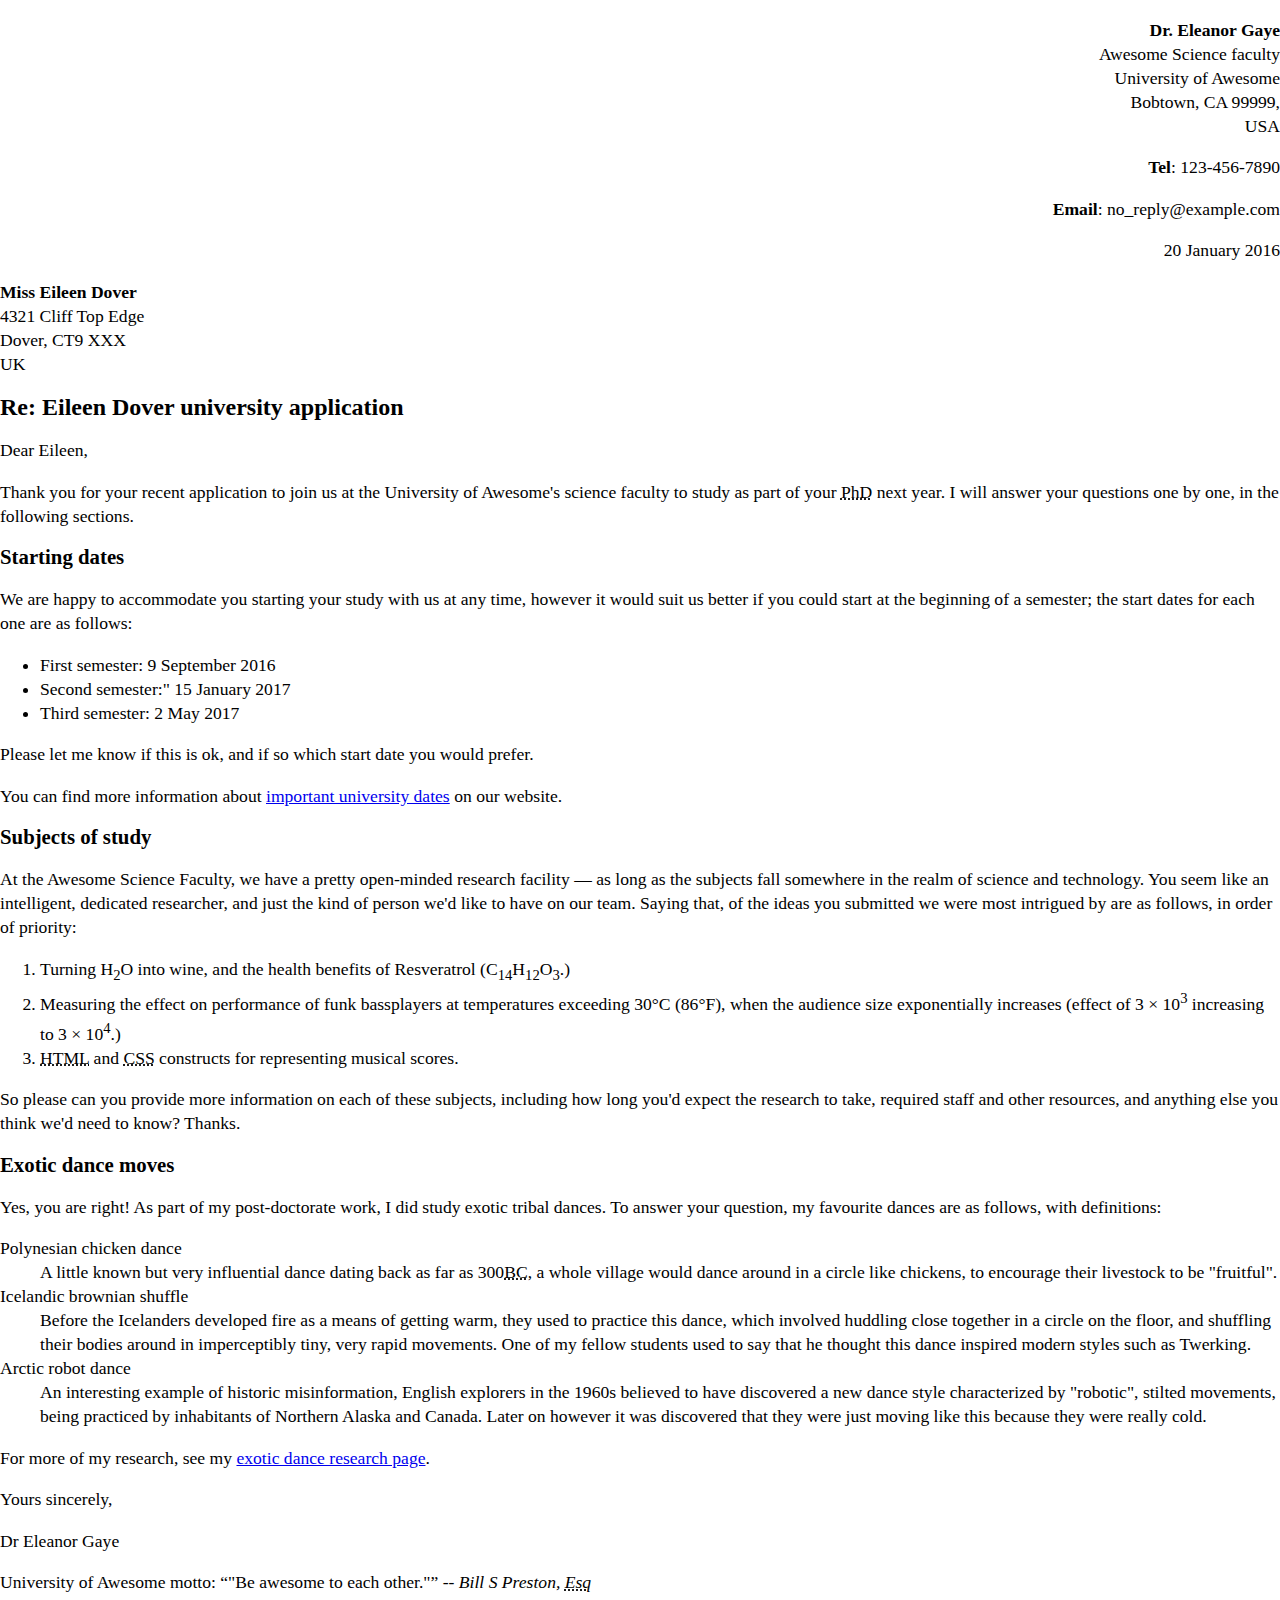
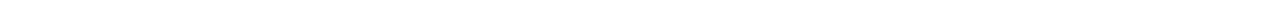
==== letter-markup/index.html @ f97753e5 "created letter markup" ====
<!DOCTYPE html>
<html lang="en">
    <head>
        <meta charset="utf-8">
        <meta name="viewport" content="width=device-widht, initial-scale=1.0">
        <meta name="author" content="Mitchell Cannniff">
        <title>Awsome science application correspondance</title>
        <style>
            html {
                font-size:16px;
            }
            body {max-width: 800-x;
                margin: 0 auto;
            }
            .sender-column {
                text-align: right;
            }
            h1 {
                font-size: 1.5rem;
            }
            h2 {
                font-size: 1.3rem;
            }
            p,ul,ol,dl,address {
                font-size: 1.1rem;
            }
            p,li,dd,dt,address {
                line-height: 1.5rem;
            }
            address {
                font-style: normal;
                margin: 1rem 0;
            }
        </style>
    </head>
    <body>
        <address class="sender-column">  
            <p>
                <strong>Dr. Eleanor Gaye</strong><br>
                Awesome Science faculty<br>
                University of Awesome<br>
                Bobtown, CA 99999,<br>
                USA
            </p>
           <p> <strong>Tel</strong>: 123-456-7890<br></p>
            <p><strong>Email</strong>: no_reply@example.com<br></p>
        </address>
            <p class="sender-column"><time datetime="2016-01-20"></time>20 January 2016</p>
        
<address>
    <p>
        <strong>Miss Eileen Dover</strong><br>
        4321 Cliff Top Edge<br>
        Dover, CT9 XXX<br>
        UK
    </p>
</address>


<h1>Re: Eileen Dover university application</h1>


   <p> Dear Eileen,</p>
 <p>   
    Thank you for your recent application to join us at the University of Awesome's science faculty to study as part of your <abbr title="Philosophy Doctorate">PhD</abbr> next year. I will answer your questions one by one, in the following sections.</p>

<h2>Starting dates</h2>

<p>We are happy to accommodate you starting your study with us at any time, however it would suit us better if you could start at the beginning of a semester; the start dates for each one are as follows:</p>

<ul>
    <li>First semester:<time datetime="2016-09-09"> 9 September 2016</time></li>
    <li>Second semester:<time datetime="2017-01-15">" 15 January 2017</time></li>
    <li>Third semester:<time datetime="2017-05-02"> 2 May 2017</time></li>
</ul>


<p>Please let me know if this is ok, and if so which start date you would prefer.</p>

<p>You can find more information about <a href="http://example.com" title="Academic Schedule">important university dates</a> on our website.</p>


<h2>Subjects of study</h2>

<p>At the Awesome Science Faculty, we have a pretty open-minded research facility — as long as the subjects fall somewhere in the realm of science and technology. You seem like an intelligent, dedicated researcher, and just the kind of person we'd like to have on our team. Saying that, of the ideas you submitted we were most intrigued by are as follows, in order of priority:</p>

<ol>
    <li>Turning H<sub>2</sub>O into wine, and the health benefits of Resveratrol (C<sub>14</sub>H<sub>12</sub>O<sub>3</sub>.)</li>
    <li>Measuring the effect on performance of funk bassplayers at temperatures exceeding 30°C (86°F), when the audience size exponentially increases (effect of 3 × 10<sup>3</sup> increasing to 3 × 10<sup>4</sup>.)</li>
    <li><abbr title="Hypertext Markup Language">HTML</abbr> and <abbr title="Cascading Style Sheets">CSS</abbr> constructs for representing musical scores.</li>
</ol>

<p>So please can you provide more information on each of these subjects, including how long you'd expect the research to take, required staff and other resources, and anything else you think we'd need to know? Thanks.</p>


<h2>Exotic dance moves</h2>

<p>Yes, you are right! As part of my post-doctorate work, I did study exotic tribal dances. To answer your question, my favourite dances are as follows, with definitions:</p>

<dl>
    <dt>Polynesian chicken dance</dt>
    <dd>
    A little known but very influential dance dating back as far as 300<abbr title="Before Current/Before Christ">BC</abbr>, a whole village would dance around in a circle like chickens, to encourage their livestock to be "fruitful".</dd>
    <dt>Icelandic brownian shuffle</dt>
    <dd>Before the Icelanders developed fire as a means of getting warm, they used to practice this dance, which involved huddling close together in a circle on the floor, and shuffling their bodies around in imperceptibly tiny, very rapid movements. One of my fellow students used to say that he thought this dance inspired modern styles such as Twerking.</dd>
    <dt>Arctic robot dance</dt>
    <dd>An interesting example of historic misinformation, English explorers in the 1960s believed to have discovered a new dance style characterized by "robotic", stilted movements, being practiced by inhabitants of Northern Alaska and Canada. Later on however it was discovered that they were just moving like this because they were really cold.</dd>
</dl>

<p>For more of my research, see my <a href="http://example.com" title="research page">exotic dance research page</a>.</p>

<p>Yours sincerely,</p>
<p>Dr Eleanor Gaye</p>

<p>University of Awesome motto: <q>"Be awesome to each other."</q> -- <cite>Bill S Preston, <abbr title="Esquire">Esq</abbr></cite></p>
    </body>
</html>
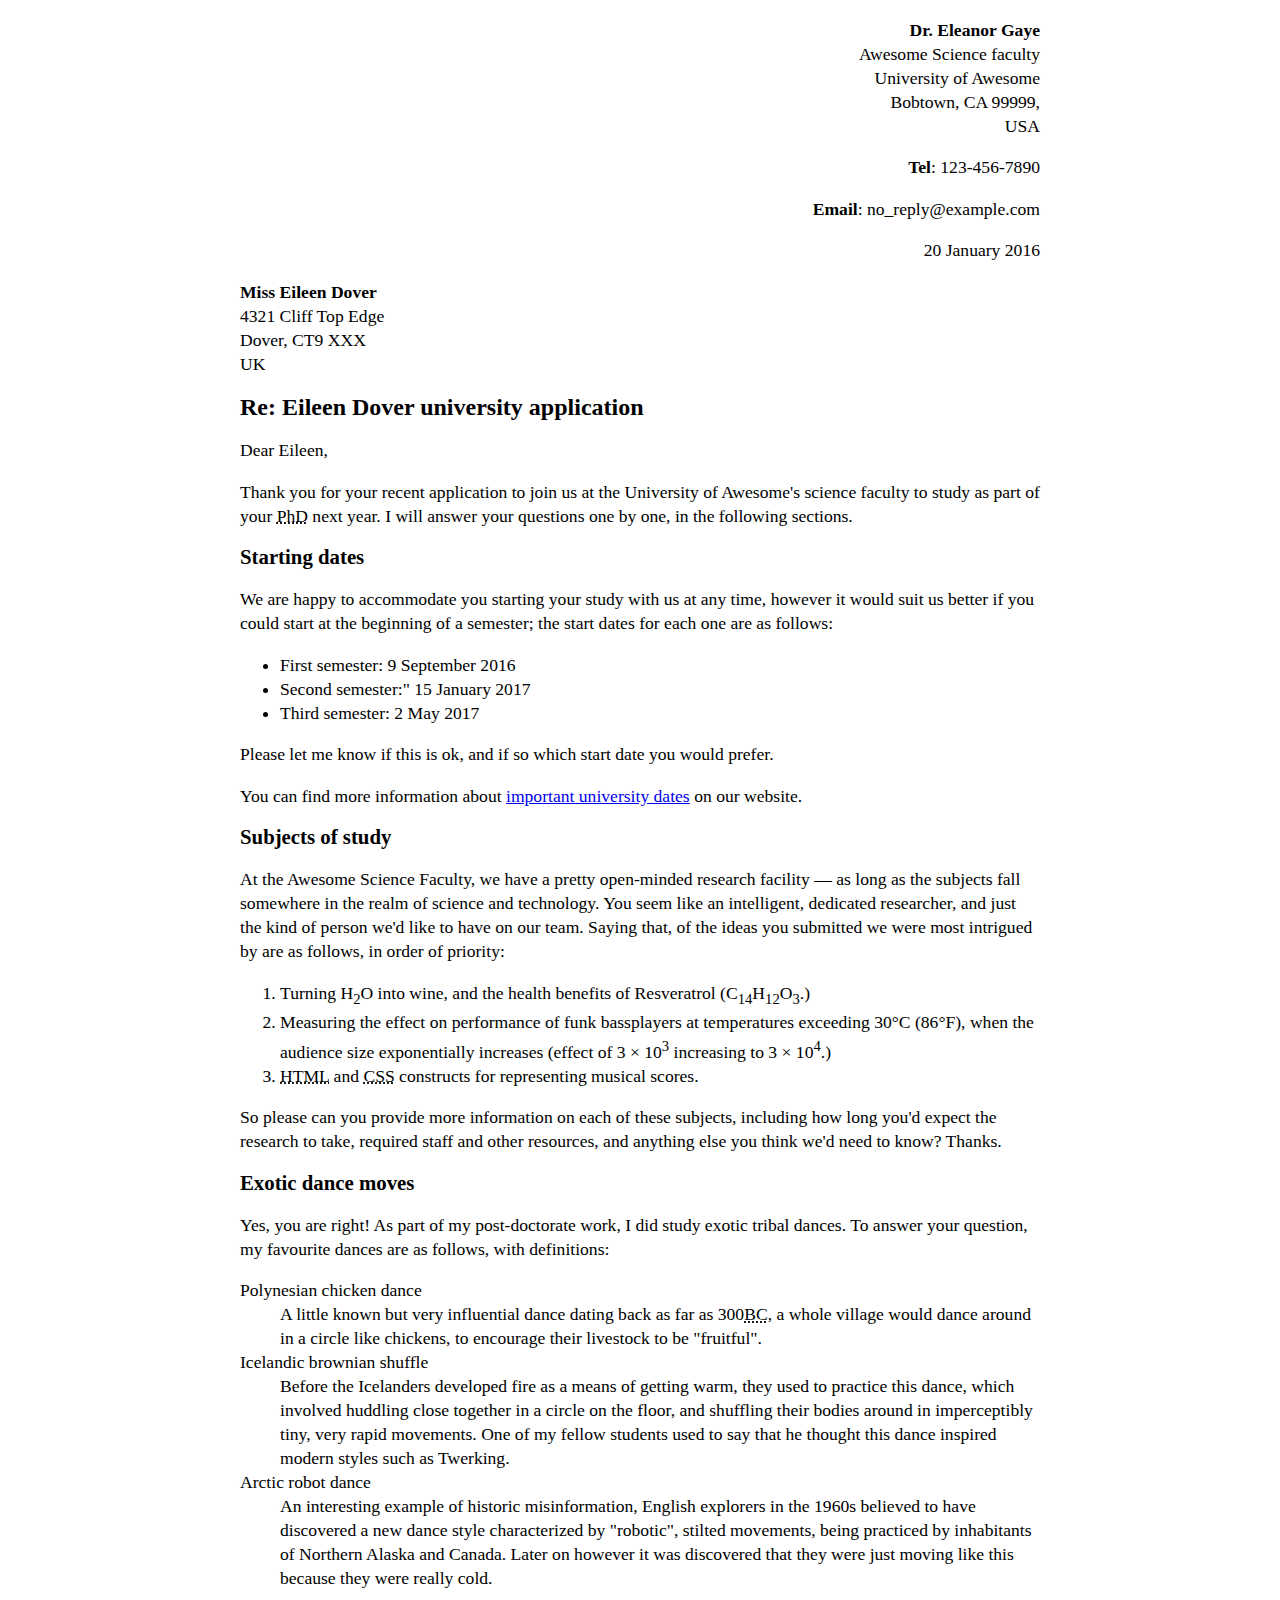
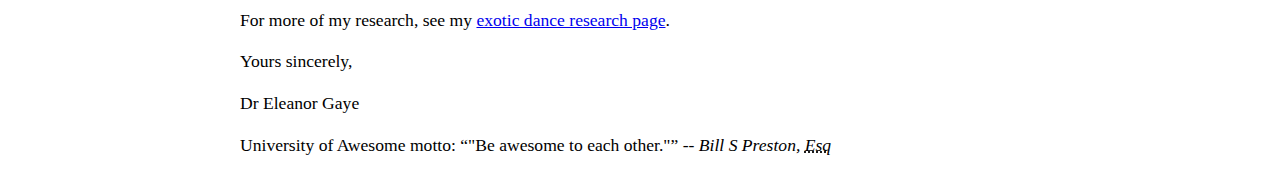
==== commit 16b83f4b: "Update index.html" ====
--- a/letter-markup/index.html
+++ b/letter-markup/index.html
@@ -9,7 +9,7 @@
             html {
                 font-size:16px;
             }
-            body {max-width: 800-x;
+            body {max-width: 800px;
                 margin: 0 auto;
             }
             .sender-column {
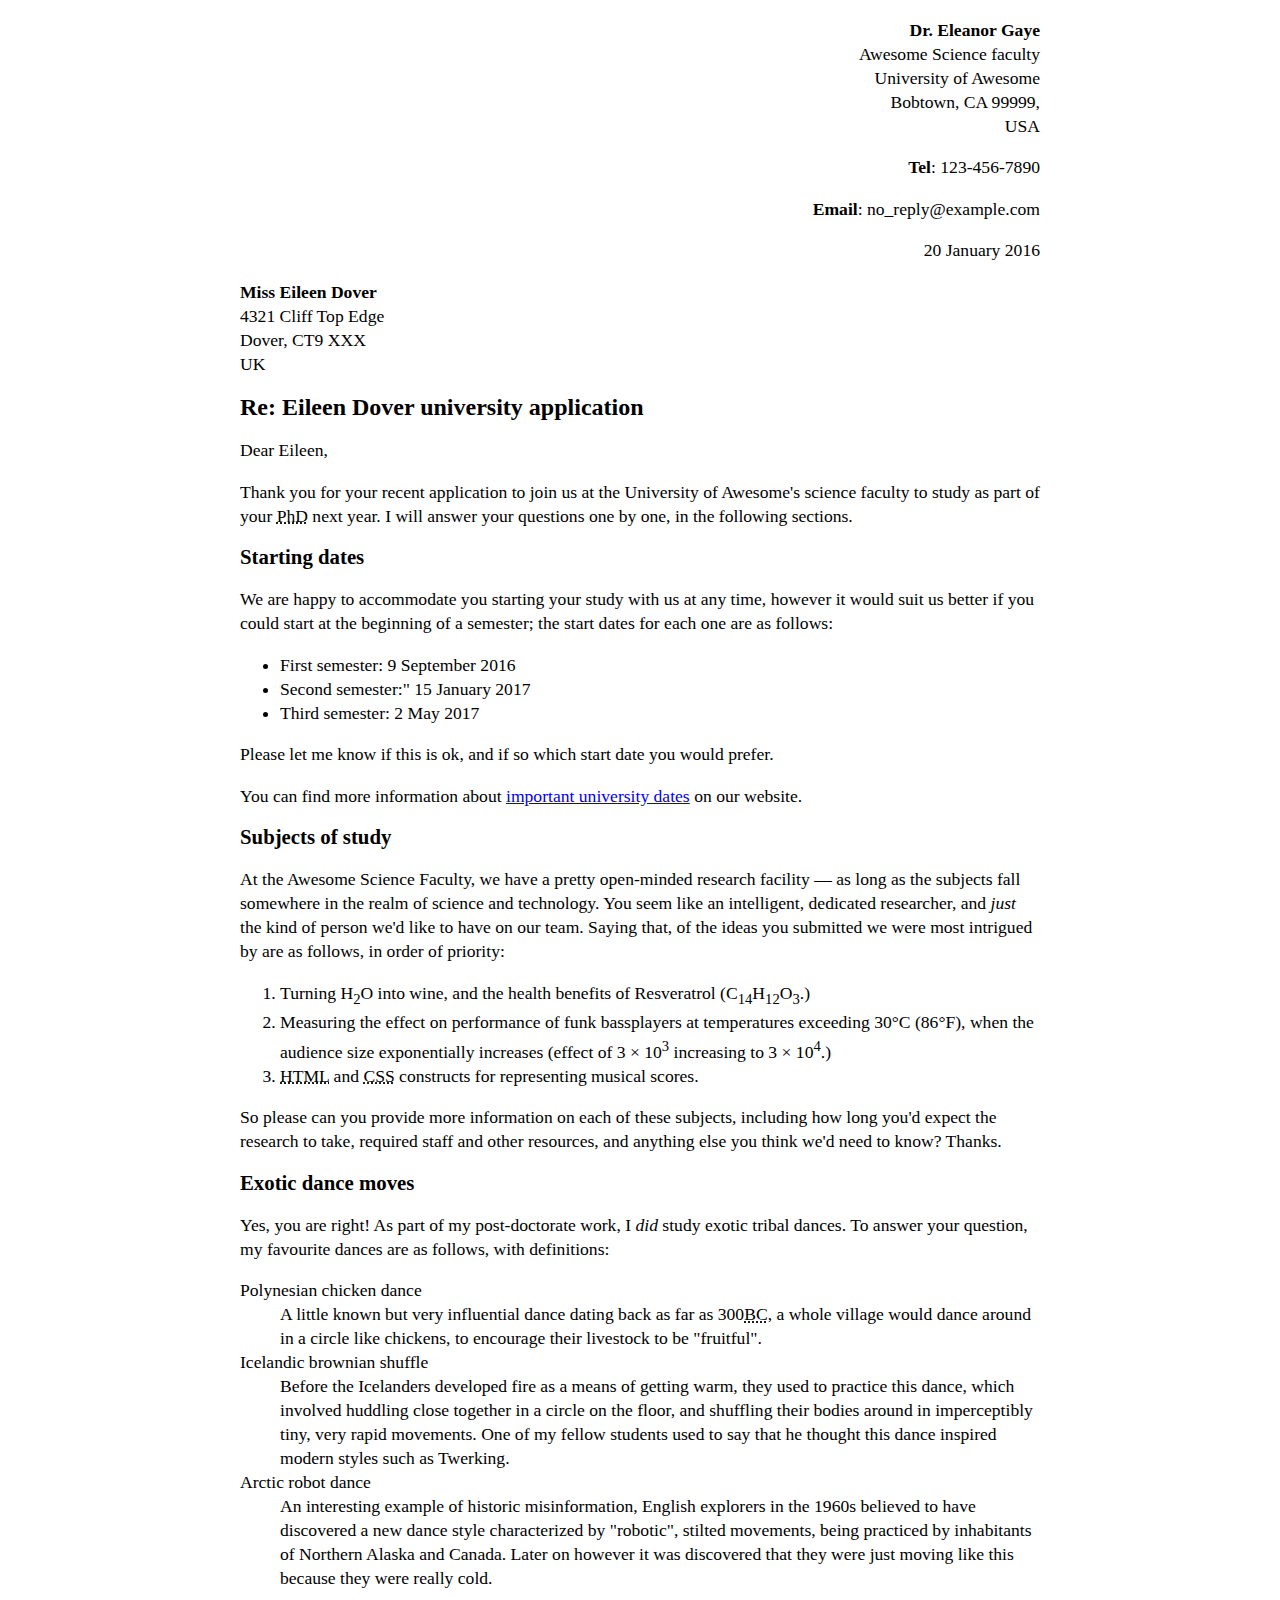
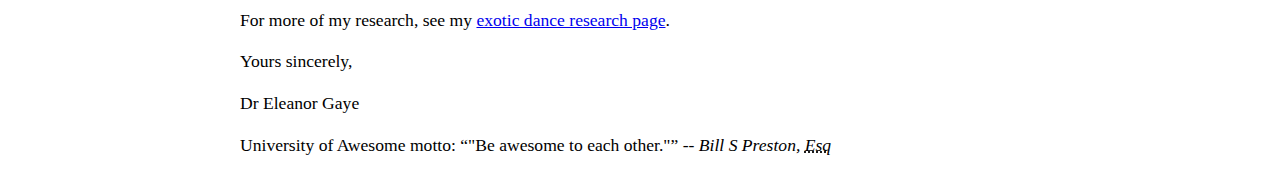
==== commit 26144276: "Update index.html" ====
--- a/letter-markup/index.html
+++ b/letter-markup/index.html
@@ -82,7 +82,7 @@
 
 <h2>Subjects of study</h2>
 
-<p>At the Awesome Science Faculty, we have a pretty open-minded research facility — as long as the subjects fall somewhere in the realm of science and technology. You seem like an intelligent, dedicated researcher, and just the kind of person we'd like to have on our team. Saying that, of the ideas you submitted we were most intrigued by are as follows, in order of priority:</p>
+<p>At the Awesome Science Faculty, we have a pretty open-minded research facility — as long as the subjects fall somewhere in the realm of science and technology. You seem like an intelligent, dedicated researcher, and <i>just</i> the kind of person we'd like to have on our team. Saying that, of the ideas you submitted we were most intrigued by are as follows, in order of priority:</p>
 
 <ol>
     <li>Turning H<sub>2</sub>O into wine, and the health benefits of Resveratrol (C<sub>14</sub>H<sub>12</sub>O<sub>3</sub>.)</li>
@@ -95,7 +95,7 @@
 
 <h2>Exotic dance moves</h2>
 
-<p>Yes, you are right! As part of my post-doctorate work, I did study exotic tribal dances. To answer your question, my favourite dances are as follows, with definitions:</p>
+<p>Yes, you are right! As part of my post-doctorate work, I <i>did</i> study exotic tribal dances. To answer your question, my favourite dances are as follows, with definitions:</p>
 
 <dl>
     <dt>Polynesian chicken dance</dt>
